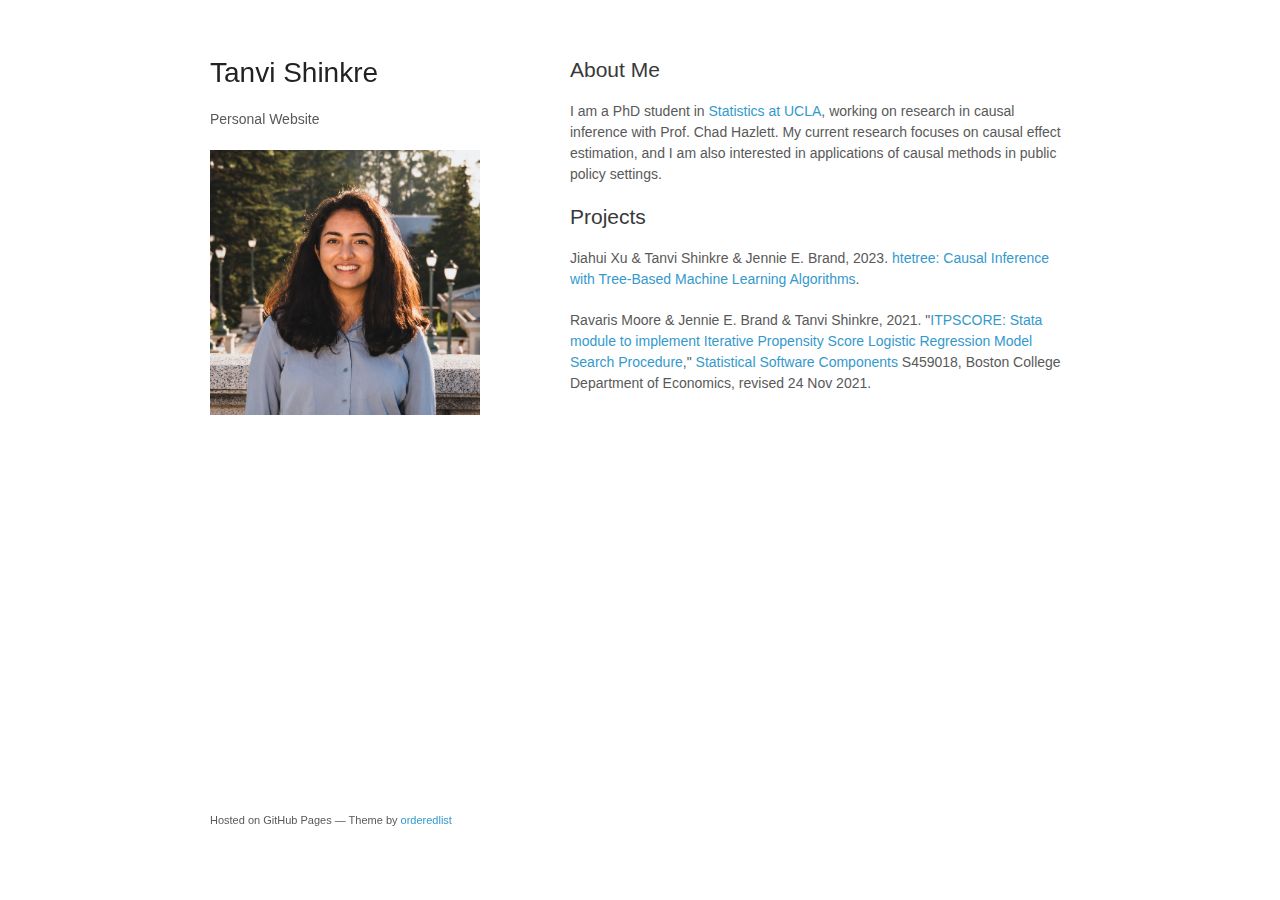
==== index.html @ fdee79b6 "Update index.html" ====
<!doctype html>
<html>
  <head>
    <meta charset="utf-8">
    <meta http-equiv="X-UA-Compatible" content="chrome=1">
    <title>Tanvi Shinkre</title>

    <link rel="stylesheet" href="stylesheets/styles.css">
    <link rel="stylesheet" href="stylesheets/pygment_trac.css">
    <meta name="viewport" content="width=device-width">
    <!--[if lt IE 9]>
    <script src="//html5shiv.googlecode.com/svn/trunk/html5.js"></script>
    <![endif]-->
  </head>
  <body>
    <div class="wrapper">
      <header>
        <h1>Tanvi Shinkre</h1>
        <p>Personal Website</p>
        <img src="assets/img/linkedin.jpg">
      </header>
      <section>
        <h2>About Me</h2>

        <p>
            I am a PhD student in
            <a href="http://statistics.ucla.edu/">Statistics at UCLA</a>, working on research in causal inference with Prof. Chad Hazlett.
            My current research focuses on causal effect estimation, and I am also interested in applications of causal methods in public policy settings.
        </p>

        <h2>Projects</h2>

        <p> Jiahui Xu & Tanvi Shinkre & Jennie E. Brand, 2023. <A HREF="https://CRAN.R-project.org/package=htetree">htetree: Causal Inference with Tree-Based Machine Learning Algorithms</A>.

        <p>Ravaris Moore & Jennie E. Brand & Tanvi Shinkre, 2021.
"<A HREF="https://ideas.repec.org/c/boc/bocode/s459018.html">ITPSCORE: Stata module to implement Iterative Propensity Score Logistic Regression Model Search Procedure</A>,"
<A HREF="https://ideas.repec.org/s/boc/bocode.html">Statistical Software Components</A>
S459018, Boston College Department of Economics, revised 24 Nov 2021.</p>

      </section>
      <footer>
        <p><small>Hosted on GitHub Pages &mdash; Theme by <a href="https://github.com/orderedlist">orderedlist</a></small></p>
      </footer>
    </div>
    <script src="javascripts/scale.fix.js"></script>
  </body>
</html>
---- stylesheets/styles.css ----
body {
  background-color: #fff;
  padding:50px;
  font: 14px/1.5 -apple-system, BlinkMacSystemFont, "Segoe UI", Roboto, Oxygen, Ubuntu, Cantarell, "Fira Sans", "Droid Sans", "Helvetica Neue", Arial, sans-serif, "Apple Color Emoji", "Segoe UI Emoji", "Segoe UI Symbol";
  color:#595959;
  font-weight:400;
}

h1, h2, h3, h4, h5, h6 {
  color:#222;
  margin:0 0 20px;
}

p, ul, ol, table, pre, dl {
  margin:0 0 20px;
}

h1, h2, h3 {
  line-height:1.1;
}

h1 {
  font-size:28px;
  font-weight: 500;
}

h2 {
  color:#393939;
  font-weight: 500;
}

h3, h4, h5, h6 {
  color:#494949;
  font-weight: 500;
}

a {
  color:#39c;
  text-decoration:none;
}

a:hover {
  color:#069;
}

a small {
  font-size:11px;
  color:#777;
  margin-top:-0.3em;
  display:block;
}

a:hover small {
  color:#777;
}

.wrapper {
  width:860px;
  margin:0 auto;
}

blockquote {
  border-left:1px solid #e5e5e5;
  margin:0;
  padding:0 0 0 20px;
  font-style:italic;
}

code, pre {
  font-family:Monaco, Bitstream Vera Sans Mono, Lucida Console, Terminal, Consolas, Liberation Mono, DejaVu Sans Mono, Courier New, monospace;
  color:#333;
}

pre {
  padding:8px 15px;
  background: #f8f8f8;
  border-radius:5px;
  border:1px solid #e5e5e5;
  overflow-x: auto;
}

table {
  width:100%;
  border-collapse:collapse;
}

th, td {
  text-align:left;
  padding:5px 10px;
  border-bottom:1px solid #e5e5e5;
}

dt {
  color:#444;
  font-weight:500;
}

th {
  color:#444;
}

img {
  max-width:100%;
}

header {
  width:270px;
  float:left;
  position:fixed;
  -webkit-font-smoothing:subpixel-antialiased;
}

header ul {
  list-style:none;
  height:40px;
  padding:0;
  background: #f4f4f4;
  border-radius:5px;
  border:1px solid #e0e0e0;
  width:270px;
}

header li {
  width:89px;
  float:left;
  border-right:1px solid #e0e0e0;
  height:40px;
}

header li:first-child a {
  border-radius:5px 0 0 5px;
}

header li:last-child a {
  border-radius:0 5px 5px 0;
}

header ul a {
  line-height:1;
  font-size:11px;
  color:#999;
  display:block;
  text-align:center;
  padding-top:6px;
  height:34px;
}

header ul a:hover {
  color:#999;
}

header ul a:active {
  background-color:#f0f0f0;
}

strong {
  color:#222;
  font-weight:500;
}

header ul li + li + li {
  border-right:none;
  width:89px;
}

header ul a strong {
  font-size:14px;
  display:block;
  color:#222;
}

section {
  width:500px;
  float:right;
  padding-bottom:50px;
}

small {
  font-size:11px;
}

hr {
  border:0;
  background:#e5e5e5;
  height:1px;
  margin:0 0 20px;
}

footer {
  width:270px;
  float:left;
  position:fixed;
  bottom:50px;
  -webkit-font-smoothing:subpixel-antialiased;
}

@media print, screen and (max-width: 960px) {

  div.wrapper {
    width:auto;
    margin:0;
  }

  header, section, footer {
    float:none;
    position:static;
    width:auto;
  }

  header {
    padding-right:320px;
  }

  section {
    border:1px solid #e5e5e5;
    border-width:1px 0;
    padding:20px 0;
    margin:0 0 20px;
  }

  header a small {
    display:inline;
  }

  header ul {
    position:absolute;
    right:50px;
    top:52px;
  }
}

@media print, screen and (max-width: 720px) {
  body {
    word-wrap:break-word;
  }

  header {
    padding:0;
  }

  header ul, header p.view {
    position:static;
  }

  pre, code {
    word-wrap:normal;
  }
}

@media print, screen and (max-width: 480px) {
  body {
    padding:15px;
  }

  header ul {
    width:99%;
  }

  header li, header ul li + li + li {
    width:33%;
  }
}

@media print {
  body {
    padding:0.4in;
    font-size:12pt;
    color:#444;
  }
}
---- stylesheets/pygment_trac.css ----
.highlight  { background: #ffffff; }
.highlight .c { color: #999988; font-style: italic } /* Comment */
.highlight .err { color: #a61717; background-color: #e3d2d2 } /* Error */
.highlight .k { font-weight: bold } /* Keyword */
.highlight .o { font-weight: bold } /* Operator */
.highlight .cm { color: #999988; font-style: italic } /* Comment.Multiline */
.highlight .cp { color: #999999; font-weight: bold } /* Comment.Preproc */
.highlight .c1 { color: #999988; font-style: italic } /* Comment.Single */
.highlight .cs { color: #999999; font-weight: bold; font-style: italic } /* Comment.Special */
.highlight .gd { color: #000000; background-color: #ffdddd } /* Generic.Deleted */
.highlight .gd .x { color: #000000; background-color: #ffaaaa } /* Generic.Deleted.Specific */
.highlight .ge { font-style: italic } /* Generic.Emph */
.highlight .gr { color: #aa0000 } /* Generic.Error */
.highlight .gh { color: #999999 } /* Generic.Heading */
.highlight .gi { color: #000000; background-color: #ddffdd } /* Generic.Inserted */
.highlight .gi .x { color: #000000; background-color: #aaffaa } /* Generic.Inserted.Specific */
.highlight .go { color: #888888 } /* Generic.Output */
.highlight .gp { color: #555555 } /* Generic.Prompt */
.highlight .gs { font-weight: bold } /* Generic.Strong */
.highlight .gu { color: #800080; font-weight: bold; } /* Generic.Subheading */
.highlight .gt { color: #aa0000 } /* Generic.Traceback */
.highlight .kc { font-weight: bold } /* Keyword.Constant */
.highlight .kd { font-weight: bold } /* Keyword.Declaration */
.highlight .kn { font-weight: bold } /* Keyword.Namespace */
.highlight .kp { font-weight: bold } /* Keyword.Pseudo */
.highlight .kr { font-weight: bold } /* Keyword.Reserved */
.highlight .kt { color: #445588; font-weight: bold } /* Keyword.Type */
.highlight .m { color: #009999 } /* Literal.Number */
.highlight .s { color: #d14 } /* Literal.String */
.highlight .na { color: #008080 } /* Name.Attribute */
.highlight .nb { color: #0086B3 } /* Name.Builtin */
.highlight .nc { color: #445588; font-weight: bold } /* Name.Class */
.highlight .no { color: #008080 } /* Name.Constant */
.highlight .ni { color: #800080 } /* Name.Entity */
.highlight .ne { color: #990000; font-weight: bold } /* Name.Exception */
.highlight .nf { color: #990000; font-weight: bold } /* Name.Function */
.highlight .nn { color: #555555 } /* Name.Namespace */
.highlight .nt { color: #000080 } /* Name.Tag */
.highlight .nv { color: #008080 } /* Name.Variable */
.highlight .ow { font-weight: bold } /* Operator.Word */
.highlight .w { color: #bbbbbb } /* Text.Whitespace */
.highlight .mf { color: #009999 } /* Literal.Number.Float */
.highlight .mh { color: #009999 } /* Literal.Number.Hex */
.highlight .mi { color: #009999 } /* Literal.Number.Integer */
.highlight .mo { color: #009999 } /* Literal.Number.Oct */
.highlight .sb { color: #d14 } /* Literal.String.Backtick */
.highlight .sc { color: #d14 } /* Literal.String.Char */
.highlight .sd { color: #d14 } /* Literal.String.Doc */
.highlight .s2 { color: #d14 } /* Literal.String.Double */
.highlight .se { color: #d14 } /* Literal.String.Escape */
.highlight .sh { color: #d14 } /* Literal.String.Heredoc */
.highlight .si { color: #d14 } /* Literal.String.Interpol */
.highlight .sx { color: #d14 } /* Literal.String.Other */
.highlight .sr { color: #009926 } /* Literal.String.Regex */
.highlight .s1 { color: #d14 } /* Literal.String.Single */
.highlight .ss { color: #990073 } /* Literal.String.Symbol */
.highlight .bp { color: #999999 } /* Name.Builtin.Pseudo */
.highlight .vc { color: #008080 } /* Name.Variable.Class */
.highlight .vg { color: #008080 } /* Name.Variable.Global */
.highlight .vi { color: #008080 } /* Name.Variable.Instance */
.highlight .il { color: #009999 } /* Literal.Number.Integer.Long */

.type-csharp .highlight .k { color: #0000FF }
.type-csharp .highlight .kt { color: #0000FF }
.type-csharp .highlight .nf { color: #000000; font-weight: normal }
.type-csharp .highlight .nc { color: #2B91AF }
.type-csharp .highlight .nn { color: #000000 }
.type-csharp .highlight .s { color: #A31515 }
.type-csharp .highlight .sc { color: #A31515 }
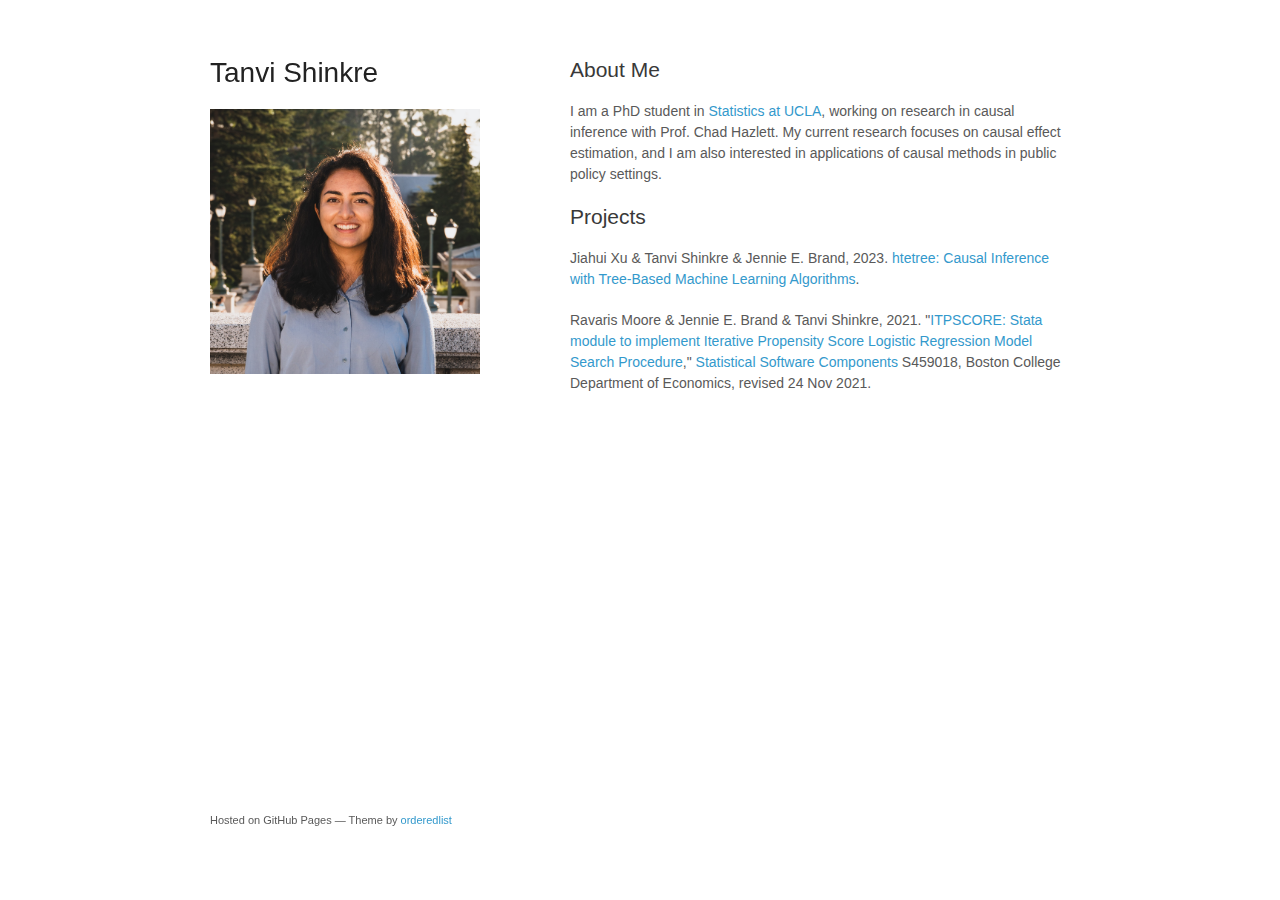
==== commit ea787ea6: "Removed subtitle" ====
--- a/index.html
+++ b/index.html
@@ -16,7 +16,6 @@
     <div class="wrapper">
       <header>
         <h1>Tanvi Shinkre</h1>
-        <p>Personal Website</p>
         <img src="assets/img/linkedin.jpg">
       </header>
       <section>
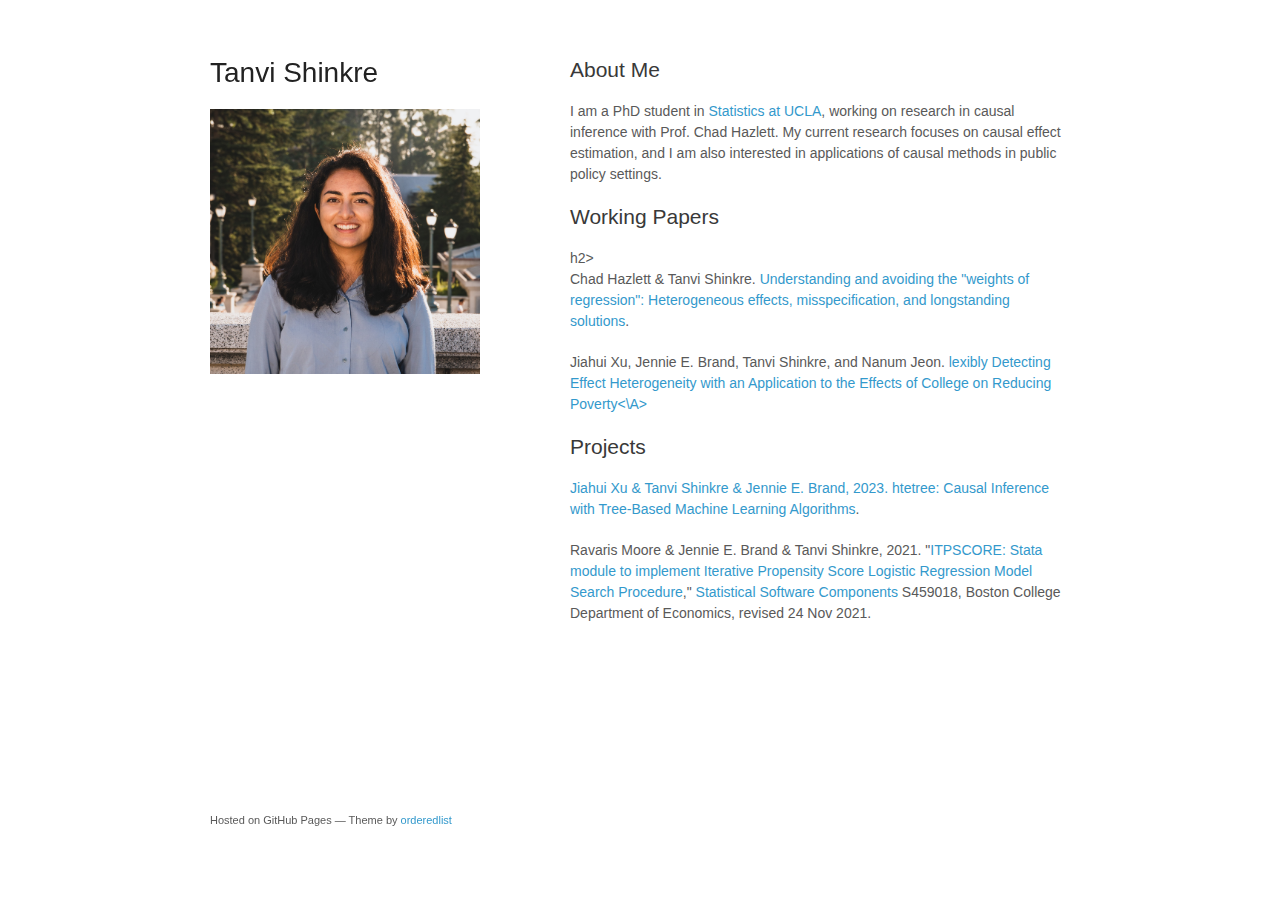
==== commit 7cf59f62: "Update index.html" ====
--- a/index.html
+++ b/index.html
@@ -27,6 +27,11 @@
             My current research focuses on causal effect estimation, and I am also interested in applications of causal methods in public policy settings.
         </p>
 
+        <h2>Working Papers</h2>h2>
+        <p> Chad Hazlett & Tanvi Shinkre. <A HREF="https://arxiv.org/abs/2403.03299">Understanding and avoiding the "weights of regression": Heterogeneous effects, misspecification, and longstanding solutions</A>.</p>
+
+        <p> Jiahui Xu, Jennie E. Brand, Tanvi Shinkre, and Nanum Jeon. <A HREF="https://osf.io/preprints/socarxiv/65hcj">lexibly Detecting Effect Heterogeneity with an Application to the Effects of College on Reducing Poverty<\A></p>
+
         <h2>Projects</h2>
 
         <p> Jiahui Xu & Tanvi Shinkre & Jennie E. Brand, 2023. <A HREF="https://CRAN.R-project.org/package=htetree">htetree: Causal Inference with Tree-Based Machine Learning Algorithms</A>.
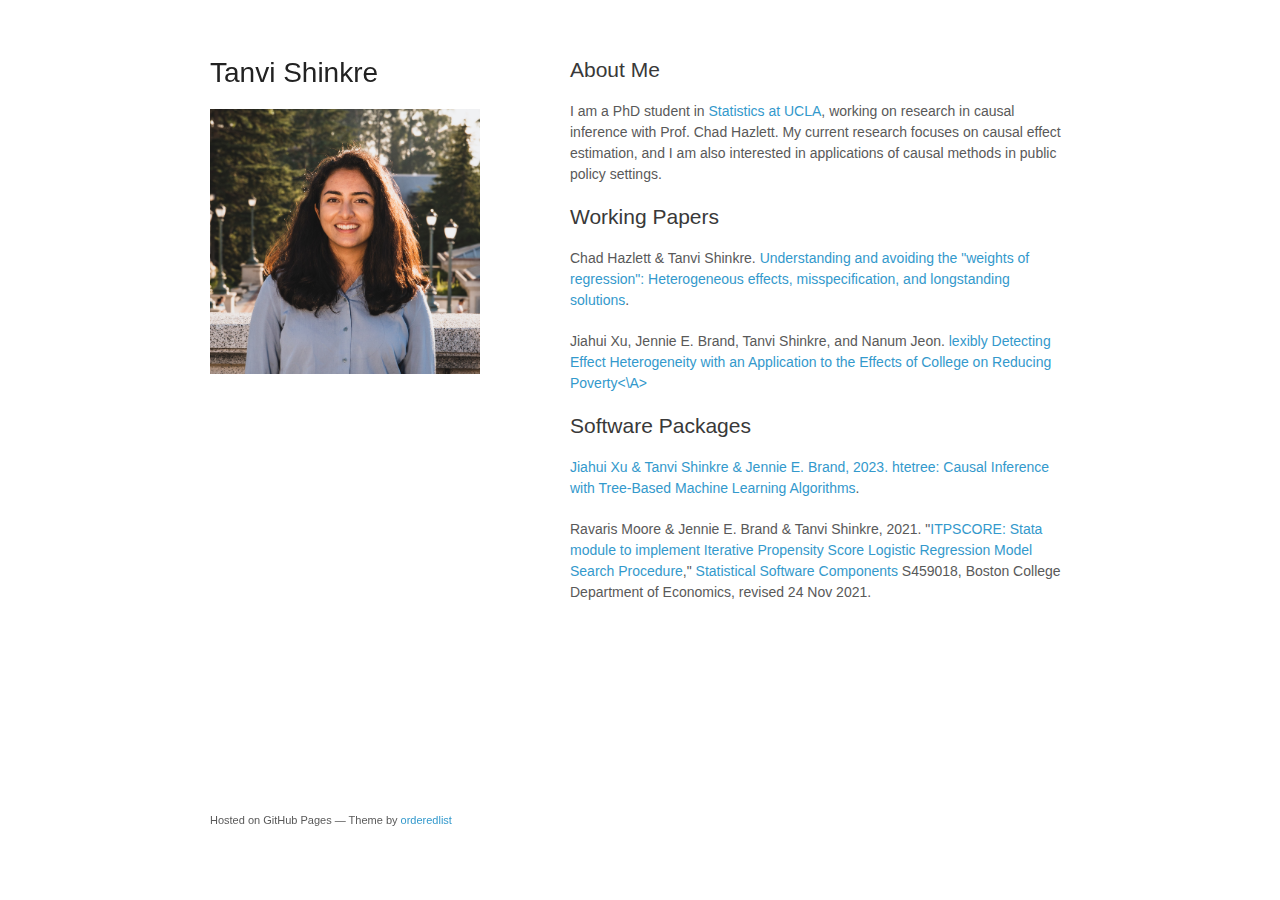
==== commit 48a46313: "Update index.html" ====
--- a/index.html
+++ b/index.html
@@ -27,12 +27,12 @@
             My current research focuses on causal effect estimation, and I am also interested in applications of causal methods in public policy settings.
         </p>
 
-        <h2>Working Papers</h2>h2>
+        <h2>Working Papers</h2>
         <p> Chad Hazlett & Tanvi Shinkre. <A HREF="https://arxiv.org/abs/2403.03299">Understanding and avoiding the "weights of regression": Heterogeneous effects, misspecification, and longstanding solutions</A>.</p>
 
         <p> Jiahui Xu, Jennie E. Brand, Tanvi Shinkre, and Nanum Jeon. <A HREF="https://osf.io/preprints/socarxiv/65hcj">lexibly Detecting Effect Heterogeneity with an Application to the Effects of College on Reducing Poverty<\A></p>
 
-        <h2>Projects</h2>
+        <h2>Software Packages</h2>
 
         <p> Jiahui Xu & Tanvi Shinkre & Jennie E. Brand, 2023. <A HREF="https://CRAN.R-project.org/package=htetree">htetree: Causal Inference with Tree-Based Machine Learning Algorithms</A>.
 
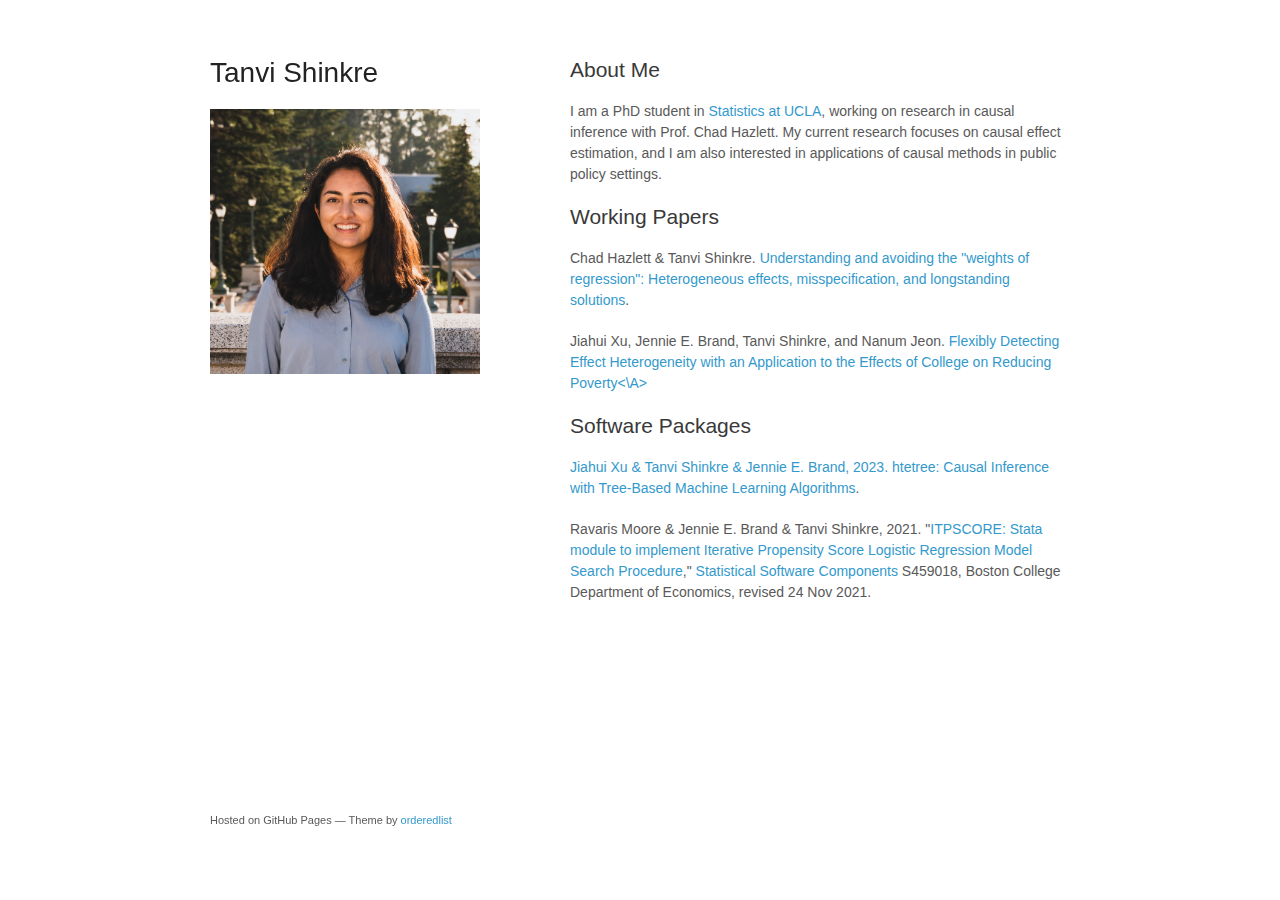
==== commit 3b516078: "Update index.html" ====
--- a/index.html
+++ b/index.html
@@ -30,7 +30,7 @@
         <h2>Working Papers</h2>
         <p> Chad Hazlett & Tanvi Shinkre. <A HREF="https://arxiv.org/abs/2403.03299">Understanding and avoiding the "weights of regression": Heterogeneous effects, misspecification, and longstanding solutions</A>.</p>
 
-        <p> Jiahui Xu, Jennie E. Brand, Tanvi Shinkre, and Nanum Jeon. <A HREF="https://osf.io/preprints/socarxiv/65hcj">lexibly Detecting Effect Heterogeneity with an Application to the Effects of College on Reducing Poverty<\A></p>
+        <p> Jiahui Xu, Jennie E. Brand, Tanvi Shinkre, and Nanum Jeon. <A HREF="https://osf.io/preprints/socarxiv/65hcj">Flexibly Detecting Effect Heterogeneity with an Application to the Effects of College on Reducing Poverty<\A></p>
 
         <h2>Software Packages</h2>
 
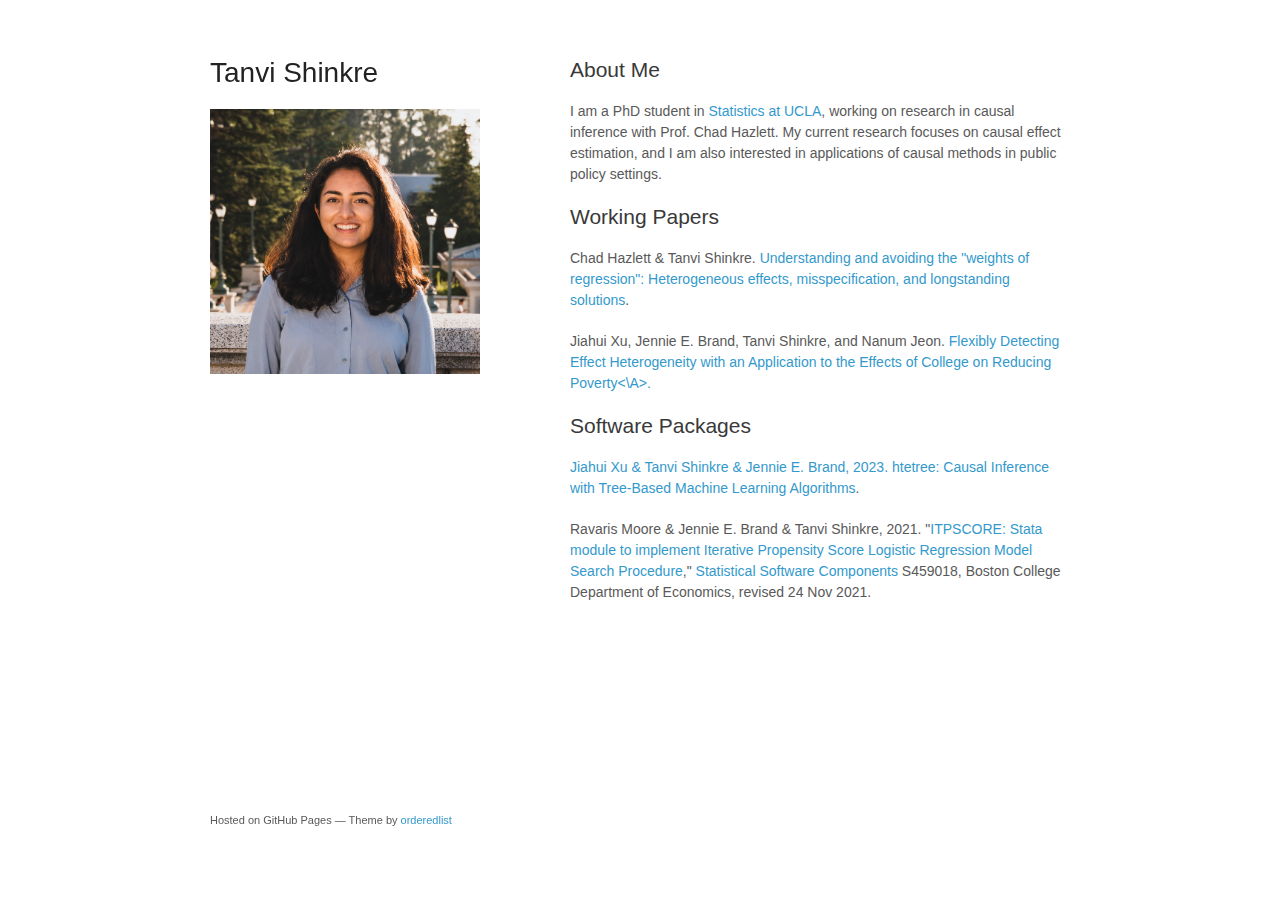
==== commit 85464c83: "Update index.html" ====
--- a/index.html
+++ b/index.html
@@ -30,7 +30,7 @@
         <h2>Working Papers</h2>
         <p> Chad Hazlett & Tanvi Shinkre. <A HREF="https://arxiv.org/abs/2403.03299">Understanding and avoiding the "weights of regression": Heterogeneous effects, misspecification, and longstanding solutions</A>.</p>
 
-        <p> Jiahui Xu, Jennie E. Brand, Tanvi Shinkre, and Nanum Jeon. <A HREF="https://osf.io/preprints/socarxiv/65hcj">Flexibly Detecting Effect Heterogeneity with an Application to the Effects of College on Reducing Poverty<\A></p>
+        <p> Jiahui Xu, Jennie E. Brand, Tanvi Shinkre, and Nanum Jeon. <A HREF="https://osf.io/preprints/socarxiv/65hcj">Flexibly Detecting Effect Heterogeneity with an Application to the Effects of College on Reducing Poverty<\A>.</p>
 
         <h2>Software Packages</h2>
 
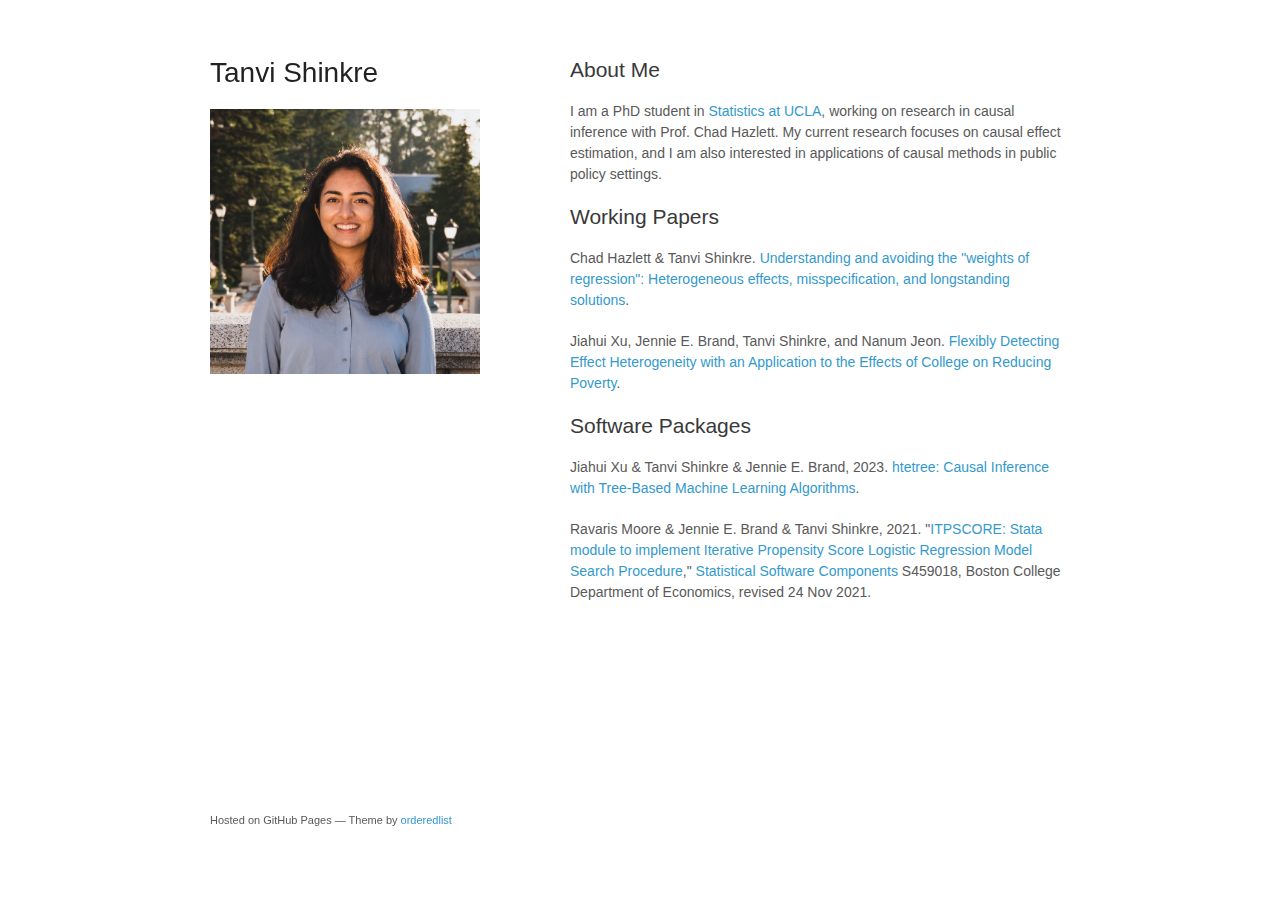
==== commit 81b283ac: "Update index.html" ====
--- a/index.html
+++ b/index.html
@@ -30,7 +30,7 @@
         <h2>Working Papers</h2>
         <p> Chad Hazlett & Tanvi Shinkre. <A HREF="https://arxiv.org/abs/2403.03299">Understanding and avoiding the "weights of regression": Heterogeneous effects, misspecification, and longstanding solutions</A>.</p>
 
-        <p> Jiahui Xu, Jennie E. Brand, Tanvi Shinkre, and Nanum Jeon. <A HREF="https://osf.io/preprints/socarxiv/65hcj">Flexibly Detecting Effect Heterogeneity with an Application to the Effects of College on Reducing Poverty<\A>.</p>
+        <p> Jiahui Xu, Jennie E. Brand, Tanvi Shinkre, and Nanum Jeon. <A HREF="https://osf.io/preprints/socarxiv/65hcj">Flexibly Detecting Effect Heterogeneity with an Application to the Effects of College on Reducing Poverty</A>.</p>
 
         <h2>Software Packages</h2>
 
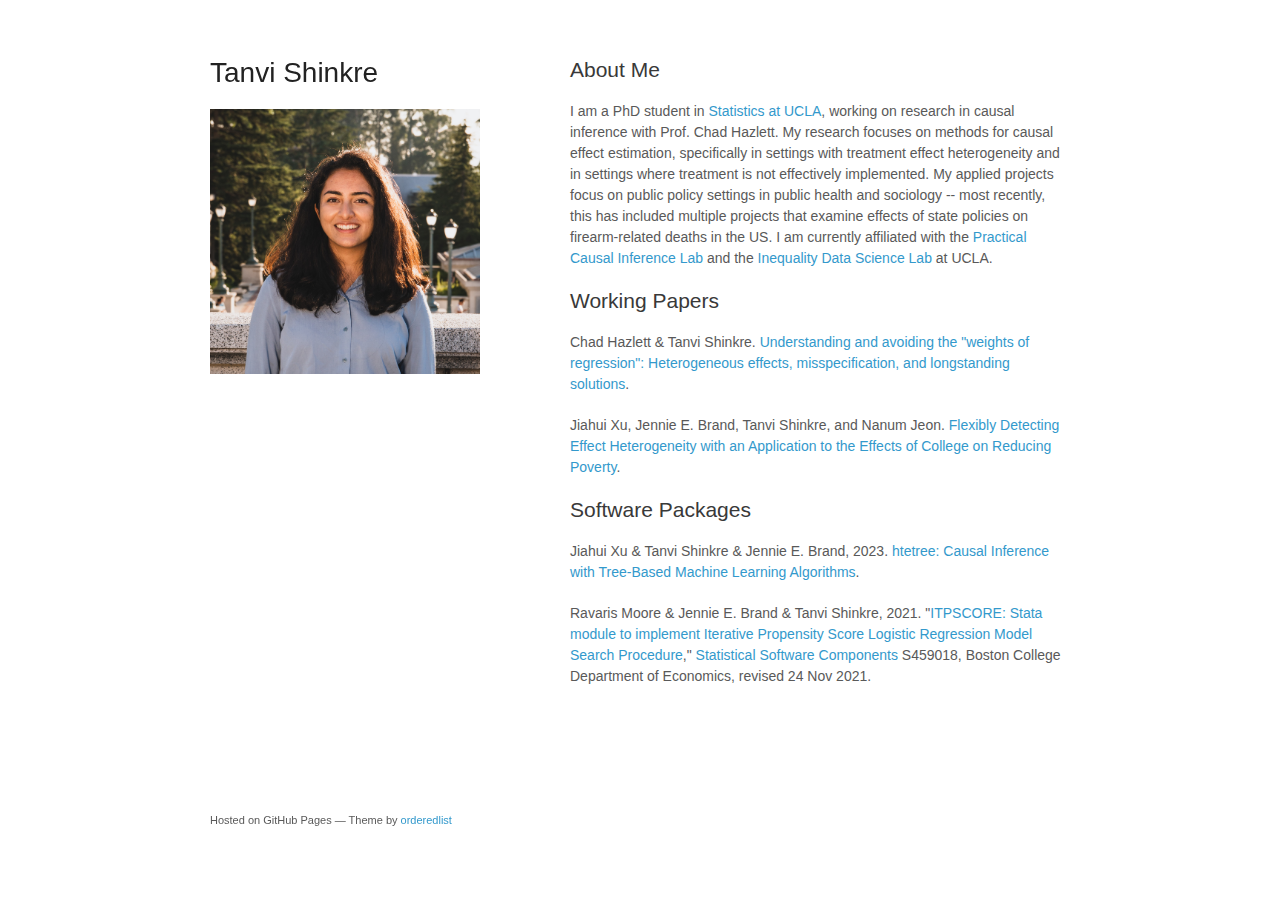
==== commit 9ca84bfa: "Update index.html" ====
--- a/index.html
+++ b/index.html
@@ -24,7 +24,9 @@
         <p>
             I am a PhD student in
             <a href="http://statistics.ucla.edu/">Statistics at UCLA</a>, working on research in causal inference with Prof. Chad Hazlett.
-            My current research focuses on causal effect estimation, and I am also interested in applications of causal methods in public policy settings.
+            My research focuses on methods for causal effect estimation, specifically in settings with treatment effect heterogeneity and in settings where treatment is not effectively implemented. 
+           My applied projects focus on public policy settings in public health and sociology -- most recently, this has included multiple projects that examine effects of state policies on firearm-related deaths in the US. 
+           I am currently affiliated with the <a href="https://www.practicallycausal.com/">Practical Causal Inference Lab</a> and the <a href="https://inequalitydatasciencelab.org/">Inequality Data Science Lab</a> at UCLA.
         </p>
 
         <h2>Working Papers</h2>
